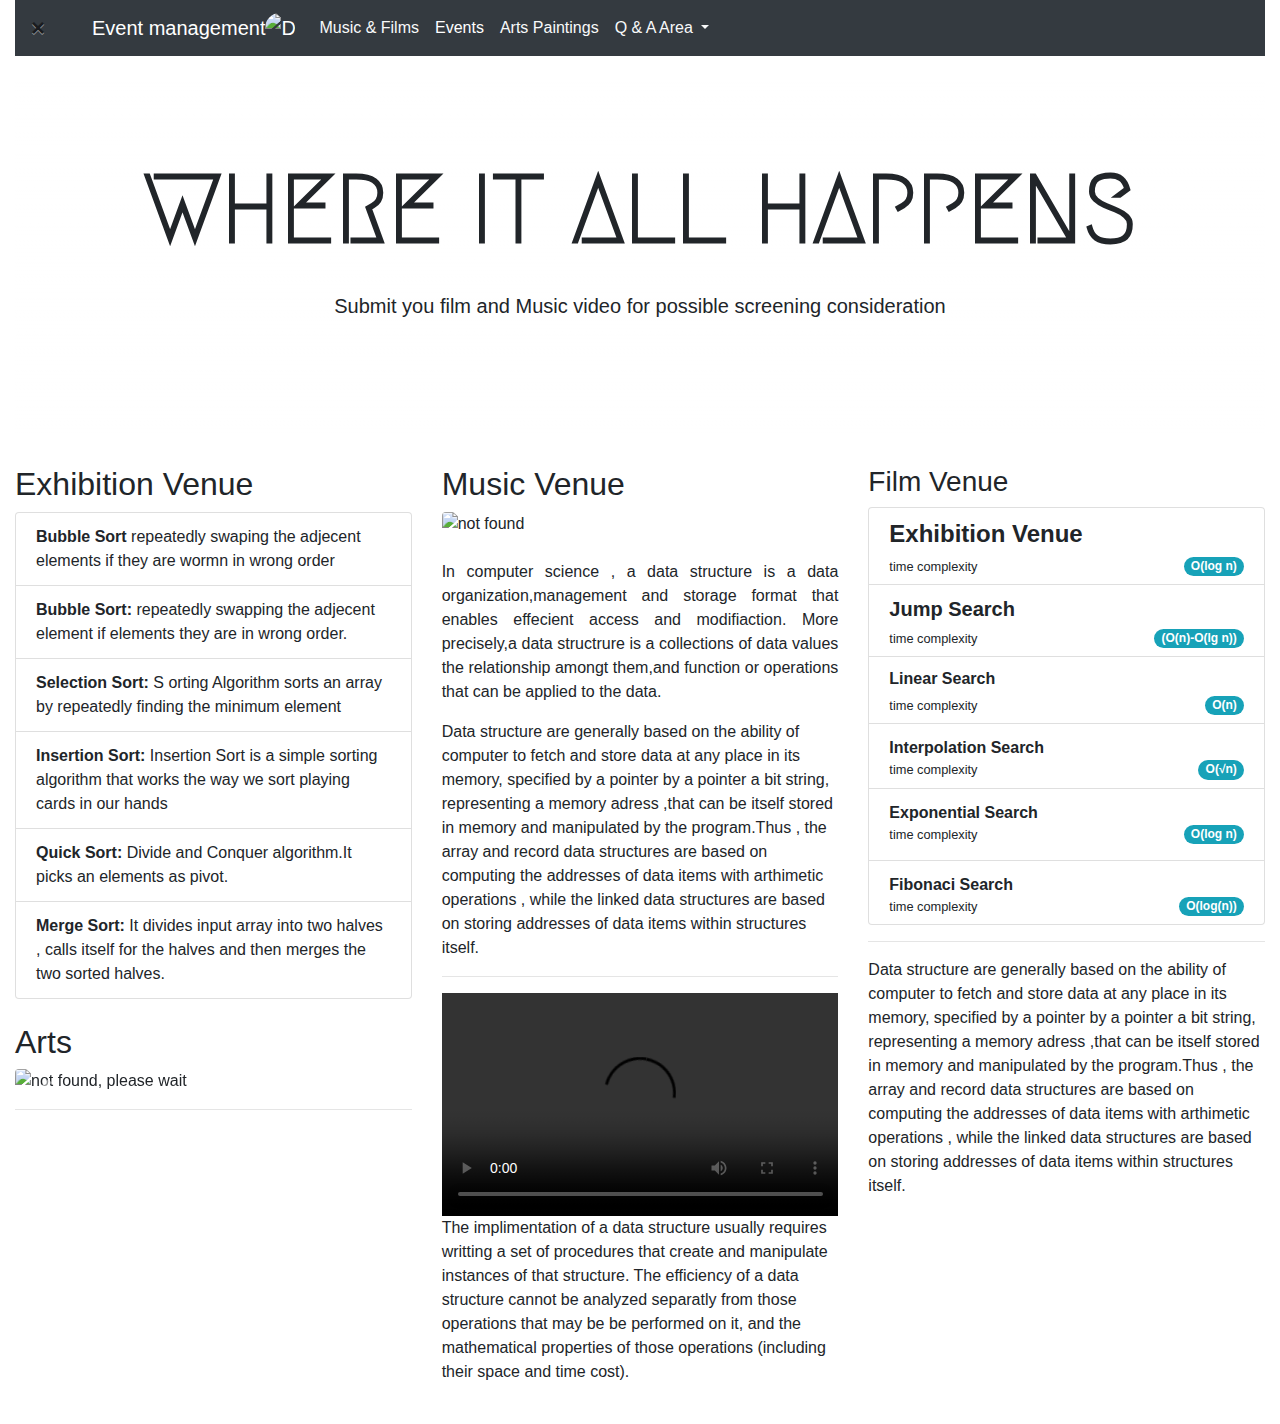
==== film & Music.html @ fb902185 "changed my tables and form" ====
<!DOCTYPE html>
<html lang="en">
<head>
    <meta charset="UTF-8">
    <meta name="viewport" content="width=device-width, initial-scale=1.0">
    <meta http-equiv="X-UA-Compatible" content="ie=edge">
        <!-- Bootstrap CSS -->
        <link rel="stylesheet" href="https://stackpath.bootstrapcdn.com/bootstrap/4.4.1/css/bootstrap.min.css" integrity="sha384-Vkoo8x4CGsO3+Hhxv8T/Q5PaXtkKtu6ug5TOeNV6gBiFeWPGFN9MuhOf23Q9Ifjh" crossorigin="anonymous">
        <link href="https://fonts.googleapis.com/css2?family=Megrim&display=swap" rel="stylesheet">
        <link rel="stylesheet" href="film.css">
    <title>Document</title>
</head>
<body>

        <div class ="container-fluid">
        <nav class="navbar navbar-expand-lg navbar-dark bg-dark outer-container nav-top nav-top--mobile closed 
        hidden button" aria-label="Close" class="outer-container nav-top nav-top--mobile closed hidden">
          <button type="button" class="close" data-dismiss="modal" aria-label="Close">
               <span aria-hidden="true">&times;</span>
           </button>

          <div class="container">
         <a class="navbar-brand " href>Event management<img src="https://placeimg.com/1000/500/tech" 
           width="30" height="30" class="d-inline-block align-top rounded-circle" alt="Data Structere">
         </a>
          <button class="navbar-toggler" type="button" data-toggle="collapse" data-target="#navbarNavDropdown" aria-controls="navbarNavDropdown" aria-expanded="false" aria-label="Toggle navigation">
          <span class="navbar-toggler-icon"></span>
           </button>
             <div class="collapse navbar-collapse" id="navbarNavDropdown">
               <ul class="navbar-nav">
                 <li class="nav-item active">
                   <a class="nav-link text-light" href="film & Music.html">Music & Films <span class="sr-only">(current)</span></a>
                 </li>
                 <li class="nav-item">
                   <a class="nav-link text-white" href="events.html">Events</a>
                 </li>
                 <li class="nav-item">
                   <a class="nav-link text-light" href>Arts Paintings</a>
                 </li>
                 <li class="nav-item dropdown text-light">
                   <a class="nav-link dropdown-toggle text-light" href="#" id="navbarDropdownMenuLink" role="button" data-toggle="dropdown" aria-haspopup="true" aria-expanded="false">
                     Q & A Area
                   </a>
                     <div class="dropdown-menu" aria-labelledby="navbarDropdownMenuLink">
                       <a class="dropdown-item" href>Films Q&A</a>
                       <a class="dropdown-item" href>Film Release</a>
                       <a class="dropdown-item" href>Arts Competition</a>
                     </div>
                   </li>
                 </ul>
             </div>
         </nav>
   <br >
   <!-- DATA STRUTURE WORDING AND IT`S GRADIENT  -->
    <div class="backgroundImg">
    <div class = "jumbotron jumbotron-fluid text-center pt-10 mt-10">
     <div class= "container">
      <h1 class="display-1 mt-2 title-letter">WHERE IT ALL HAPPENS </h1>
      <P class= "lead mb-5 mt-4"> Submit you film and Music video for possible screening consideration 
      </P>
   </div>
   </div>
 </div>
 <!-- Columns and Rows  -->
 <div class="row">
   <div class="col-lg order-lg-2 mb-4" id="StoryNum1">
      <h2 class> Music Venue </h2> 
      <img src="https://placeimg.com/1000/500/tech" width="auto" height="auto" alt="not found"class="img-fruid rounded">
       <p class = "mt-4 text-justify">
             In computer science , a data structure is a data organization,management and storage 
             format that enables effecient access and modifiaction. More precisely,a data structrure is a collections of data values 
             the relationship amongt them,and function or operations that can be applied to the data.      
       </p>
         <p> 
           Data structure are generally based on the ability of computer to fetch and store data at 
           any place in its memory, specified by a pointer by a pointer a bit string, representing a memory 
           adress ,that can be itself stored in memory and manipulated by the program.Thus , the array and record data structures are based on computing the addresses of data items 
           with arthimetic operations , while the linked data structures are based on storing addresses of data items within structures itself.
         </p> 

         <hr>
         <!-- Button trigger modal -->
         <!-- <button type="button" class="btn btn-outline-info badge-info text-white mt-3" data-toggle="modal" data-target="#exampleModalCenter">
         <h3>Film Venue<h3> -->
         <!-- </button>-->
         <!-- Video -->  
         <div class="embed-responsive embed-responsive-16by9">
           <video class="embed-responsive-item" src="./media/bubble-sort.mov" type="video/mov" allowfullscreen controls></video>
         </div>
       <p>
            The implimentation of a data structure usually requires writting a set of procedures that create and manipulate instances of that structure. The efficiency of a data structure
            cannot be analyzed separatly from those operations that may be be performed on it, and the mathematical properties of those operations (including their space and time cost).  
         </p>
   </div>
   <hr>
   <div class="col-lg order-lg-3 "> 

     <h3>Film Venue</h3> 
     <ul class="list-group mb-6">
       <li class= "list-group-item pb-1">
         <h4>
           <strong>Exhibition Venue</strong>
         </h4>
         <div class="d-flex justify-content-between mb-1">
           <small class>time complexity</small>
           <small class="badge badge-pill badge-info">O(log n)</small>
         </div>
       </li>
       <li class= "list-group-item pb-1">
         <h5>
           <strong>Jump Search</strong>
         </h5>
         <div class="d-flex justify-content-between mb-1">
           <small class>time complexity</small>
           <small class="badge badge-pill badge-info">(O(n)-O(lg n))</small>
         </div>
       </li>
       <li class= "list-group-item pb-1">
         <h6>
           <strong>Linear Search</strong>
         </h6>
         <div class="d-flex justify-content-between mb-1">
           <small class>time complexity</small>
           <small class="badge badge-pill badge-info">O(n)</small>
         </div>
       </li>
       <li class= "list-group-item pb-1">
         <h7>
           <strong>Interpolation Search</strong>
         </h7>
         <div class="d-flex justify-content-between mb-1">
           <small class>time complexity</small>
           <small class="badge badge-pill badge-info">O(√n)</small>
         </div>
       </li>
       <li class= "list-group-item ">
         <h8>
           <strong>Exponential Search</strong>
         </h8>
         <div class="d-flex justify-content-between mb-1">
           <small class>time complexity</small>
           <small class="badge badge-pill badge-info">O(log n)</small>
         </div>
       </li>
       <li class= "list-group-item pb-1">
         <h8>
           <strong>Fibonaci Search</strong>
         </h8>
         <div class="d-flex justify-content-between mb-1">
           <small class>time complexity</small>
           <small class="badge badge-pill badge-info">O(log(n))</small>
         </div>
       </li>
     </ul> 
     <hr> 
     <p> 
       Data structure are generally based on the ability of computer to fetch and store data at 
       any place in its memory, specified by a pointer by a pointer a bit string, representing a memory 
       adress ,that can be itself stored in memory and manipulated by the program.Thus , the array and record data structures are based on computing the addresses of data items 
       with arthimetic operations , while the linked data structures are based on storing addresses of data items within structures itself.
     </p> 
   </div>
   <hr>
   <div class="col-lg order-lg-1 ">
      
     <h2>Exhibition Venue</h2> 
     <ul class="list-group mb-4"> 
       <li class= "list-group-item">

          <strong>Bubble Sort</strong>
          repeatedly swaping the adjecent elements if they are wormn
          in wrong order
       </li>
       <li class= "list-group-item">

         <strong>Bubble Sort:</strong>
         repeatedly swapping the adjecent element if elements
          they are in wrong order.
      </li>
             <li class= "list-group-item">
               <strong>Selection Sort:</strong>
               S orting Algorithm sorts an array by repeatedly finding 
               the minimum element 
           </li>
           <li class= "list-group-item">

             <strong>Insertion Sort:</strong>
             Insertion Sort is a simple sorting algorithm that works the way we 
             sort playing cards in our hands 
             
         </li>
         <li class= "list-group-item">

           <strong>Quick Sort:</strong>
            Divide and Conquer algorithm.It picks an elements as pivot.

       </li>
       <li class= "list-group-item">

         <strong>Merge Sort:</strong>
      
           It divides input array into two halves , calls itself for the 
           halves  and then merges the two sorted halves. 
          </li>
     </ul>
   
         <!-- Slide Control-->
         <h2> Arts </h2>
    
         <div id="carouselExampleControls" class="carousel slide" data-ride="carousel">
          <div class="carousel-inner">
            <div class="carousel-item active">
              <img  class="d-block w-100 rounded" src="https://placeimg.com/1000/500/tech"  alt="not found, please wait">
            </div>
            <div class="carousel-item">
              <img src="https://placeimg.com/1000/500/tech" class="d-block w-100 rounded" alt="Please wait">
            </div>
            <div class="carousel-item">
              <img src="https://placeimg.com/1000/500/tech" class="d-block w-100 rounded" alt="please wait , not found">
            </div>
          </div>
          <a class="carousel-control-prev" href="#carouselExampleControls" role="button" data-slide="prev">
            <span class="carousel-control-prev-icon" aria-hidden="true"></span>
            <span class="sr-only">Previous</span>
          </a>
          <a class="carousel-control-next" href="#carouselExampleControls" role="button" data-slide="next">
            <span class="carousel-control-next-icon" aria-hidden="true"></span>
            <span class="sr-only">Next</span>
          </a>
          <hr>
      
        </div> 
          <!-- End Slide -->
        
   </div>
   </div>
</div> 
    
</body> 
</html>
---- film.css ----
*,::after ,::before {
    box-sizing: border-box;
  }
  .rounded {
    border-radius: 0.25rem !important;
  }
  .img-fruid {
    max-width: 100%;
    height: auto;
  }
  .img {
    vertical-align: middle;
    border-style: none;
  }
  
  .navigationBar {
    flex-wrap: wrap;
  }
  ul{
    list-style: none;
  } 
   
  .jumbotron{
    background: linear-gradient(0deg,#fff
    ,transparent),url('https://placeimg.com/1000/500/tech') no-repeat center;
    background-size:  cover;
  } 
  
  .title-letter{
        font-family: 'Megrim', cursive;
      font-weight: bold;
  } 
  
   :target, .highlight:hover{
    box-shadow: 0px 0px 10px 15px rgba(0,0,0, .4);
  }
  
  .highlight{
    border: 1;
  }
  
  .social-media-contact a::after{
    margin: 10px;
    display: inline-block;  /* you need to put this, that way you can modify the shape of the element */
    width: 25px;
    height: 25px;
    border-radius: 50%;
    /* background-color:red; */
  } 
  .instagram::after{
    content: url(./media/instagram.svg);
    color:rebeccapurple;
  }
  .facebook::after{
    content: url(./media/facebook.svg);
    text-emphasis-color: white;
  }
  .twitter::after{
    content: url(./media/twitter.svg);
  }
  
  .footer-main-div {
    width:100%;
    height: auto;
    margin: auto;
    background:#212529;
    padding:20px 0px; 
  
  } 
  
  .content-social{
    display: inline-block;
    float: none;
    clear: none;
  }
  
  .facebook {
            
    color:yellowgreen;
  }
  .twitter {
    color:yellowgreen;
  
  }
  .instagram {
    color:yellowgreen;
  }
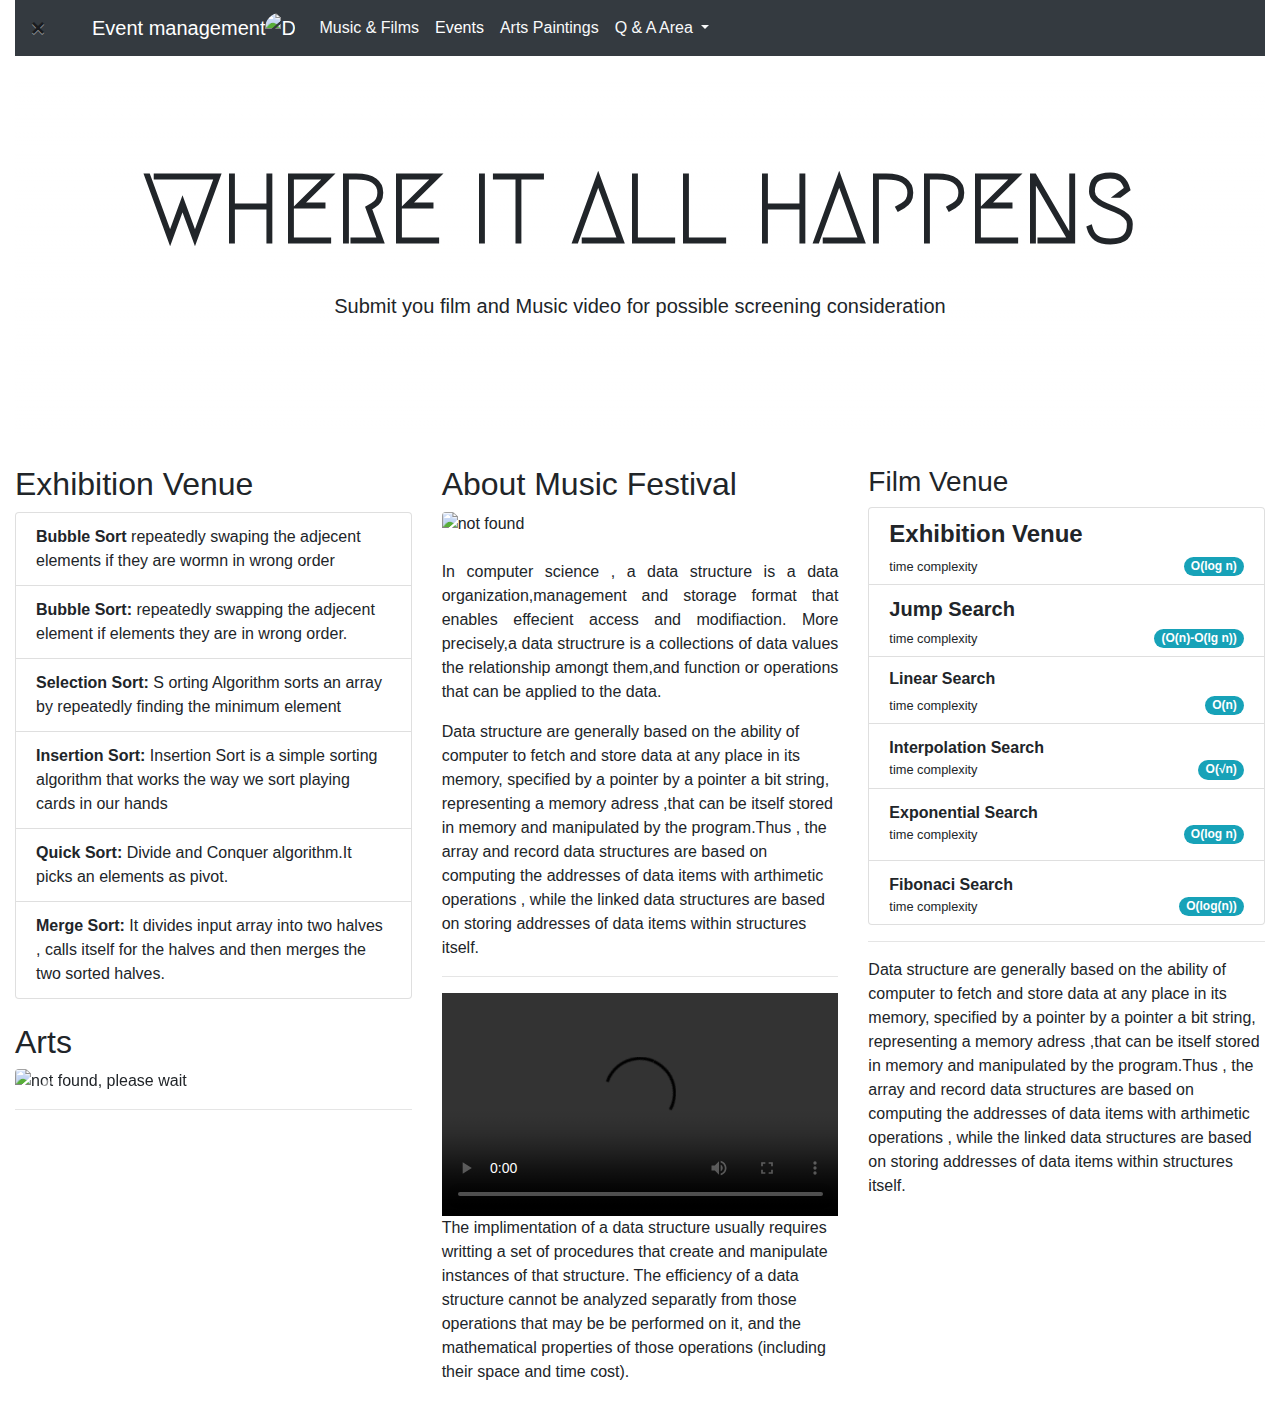
==== commit 78e95e2d: "Added content for music festival" ====
--- a/film & Music.html
+++ b/film & Music.html
@@ -64,7 +64,7 @@
  <!-- Columns and Rows  -->
  <div class="row">
    <div class="col-lg order-lg-2 mb-4" id="StoryNum1">
-      <h2 class> Music Venue </h2> 
+      <h2 class> About Music  Festival </h2> 
       <img src="https://placeimg.com/1000/500/tech" width="auto" height="auto" alt="not found"class="img-fruid rounded">
        <p class = "mt-4 text-justify">
              In computer science , a data structure is a data organization,management and storage 
--- a/film.css
+++ b/film.css
@@ -23,7 +23,8 @@
    
   .jumbotron{
     background: linear-gradient(0deg,#fff
-    ,transparent),url('https://placeimg.com/1000/500/tech') no-repeat center;
+    ,transparent),
+    url('https://placeimg.com/1000/500') repeat center;
     background-size:  cover;
   } 
   
